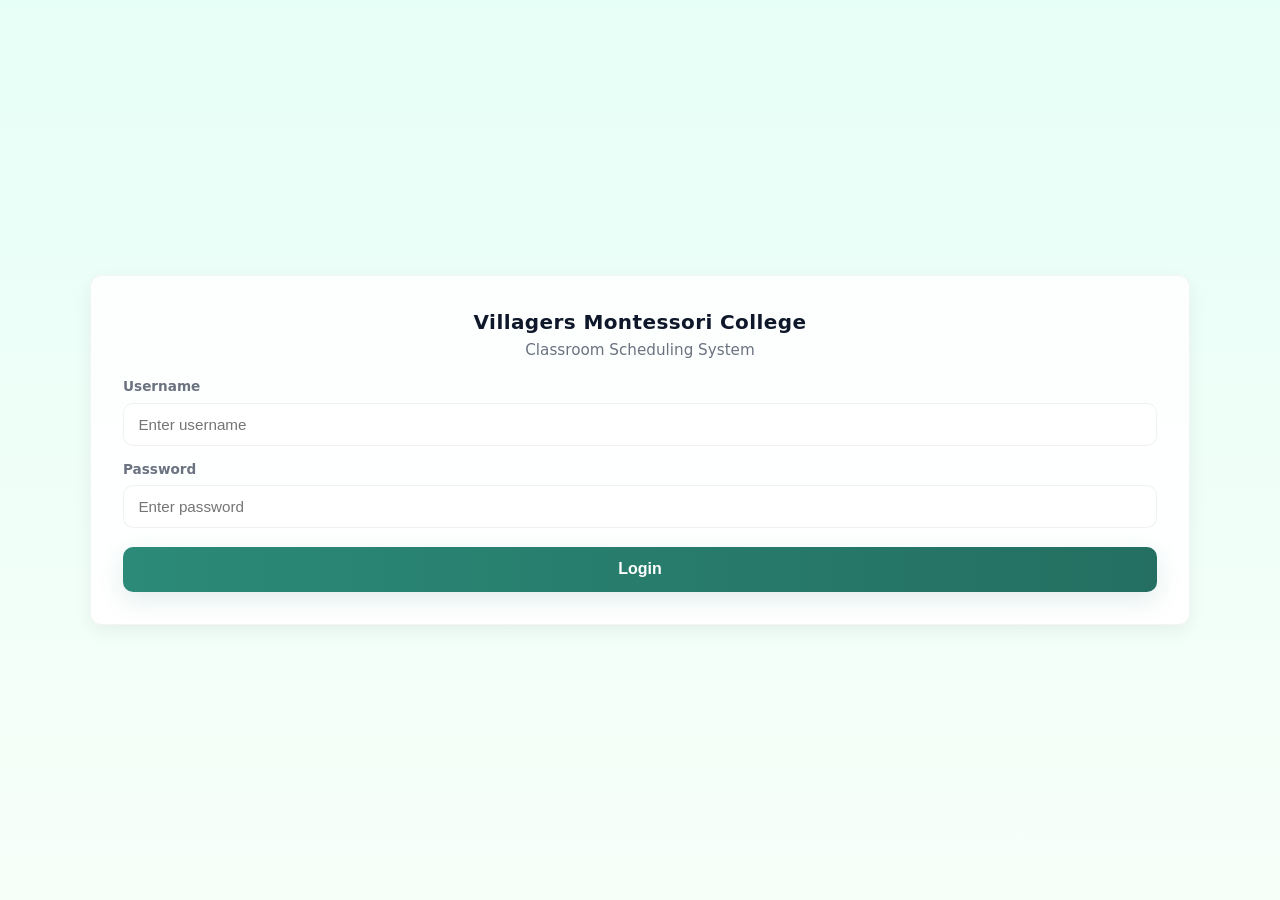
==== index.html @ 6dc5c421 "Add files via upload" ====
<!DOCTYPE html>
<html>
<head>
<title>Classroom Scheduling System</title>
<!-- ...existing code... -->
<style>
    :root{
        --bg-1: #e6fff7;
        --bg-2: #f7fff9;
        --card: #ffffff;
        --muted: #6b7280;
        --accent-start: #2b8a78;
        --accent-end: #246f61;
        --radius: 14px;
        --shadow: 0 10px 30px rgba(20,20,30,0.08);
        --max-width: 420px;
        font-family: "Segoe UI", Roboto, "Helvetica Neue", Arial, sans-serif;
    }

    html,body{height:100%;margin:0}
    body.login-body{
        display:flex;
        align-items:center;
        justify-content:center;
        padding:2rem;
        background:linear-gradient(180deg, var(--bg-1) 0%, var(--bg-2) 100%);
        -webkit-font-smoothing:antialiased;
        -moz-osx-font-smoothing:grayscale;
        color:#0f172a;
    }

    .login-container{
        width:100%;
        max-width:var(--max-width);
        background: linear-gradient(180deg, rgba(255,255,255,0.85), rgba(255,255,255,0.95));
        border-radius:var(--radius);
        padding:2rem;
        box-shadow:var(--shadow);
        border:1px solid rgba(15,23,42,0.04);
        text-align:center;
    }

    .login-container h2{
        margin:0 0 .15rem 0;
        font-size:1.25rem;
        letter-spacing:0.02em;
    }
    .login-container h3{
        margin:0 0 1rem 0;
        font-size:0.95rem;
        color:var(--muted);
        font-weight:500;
    }

    form{margin-top:1rem; text-align:left}
    form label{
        display:block;
        font-size:.85rem;
        margin-bottom:.35rem;
        color:var(--muted);
        font-weight:600;
    }

    input[type="text"],
    input[type="password"]{
        width:100%;
        padding:.75rem .9rem;
        border-radius:10px;
        border:1px solid rgba(15,23,42,0.06);
        background: #fff;
        font-size:0.95rem;
        margin-bottom:0.9rem;
        transition:box-shadow .12s ease, transform .06s ease;
    }
    input[type="text"]:focus,
    input[type="password"]:focus{
        outline: none;
        box-shadow: 0 6px 18px rgba(43,138,120,0.08);
        transform: translateY(-1px);
        border-color: rgba(36,111,97,0.9);
    }

    button[type="submit"]{
        width:100%;
        padding:.85rem;
        border-radius:10px;
        border:0;
        cursor:pointer;
        font-weight:700;
        color:#fff;
        background: linear-gradient(90deg, var(--accent-start), var(--accent-end));
        box-shadow: 0 8px 24px rgba(43,138,120,0.14);
        font-size:1rem;
        margin-top:.25rem;
        transition: transform .12s ease, box-shadow .12s ease;
    }
    button[type="submit"]:hover{ transform: translateY(-3px); }

    /* small helper */
    .login-foot{
        margin-top:1rem;
        font-size:.85rem;
        color:var(--muted);
    }

    /* responsive tweaks */
    @media (max-width:420px){
        .login-container{ padding:1.25rem; border-radius:12px }
    }
</style>
<link rel="stylesheet" href="loginpage.css">
<!-- ...existing code... -->
</head>

<body class="login-body">

<div class="login-container">
    <h2>Villagers Montessori College</h2>
    <h3>Classroom Scheduling System</h3>

    <form action="dashboard.html">
        <label>Username</label>
        <input type="text" placeholder="Enter username" required>

        <label>Password</label>
        <input type="password" placeholder="Enter password" required>

        <button type="submit">Login</button>
    </form>
</div>

</body>
</html>
---- loginpage.css ----
:root{
    --bg: #f6faf7;
    --surface: #ffffff;
    --muted: #6b7280;
    --accent: #2b8a78;
    --accent-600: #246f61;
    --danger: #ef4444;
    --radius: 12px;
    --max-width: 1100px;
    --gap: 1rem;
    --shadow: 0 6px 18px rgba(20,20,30,0.06);
    --glass: rgba(255,255,255,0.6);
    font-family: Inter, ui-sans-serif, system-ui, -apple-system, "Segoe UI", Roboto, "Helvetica Neue", Arial;
}

*{box-sizing: border-box}
html,body{height:100%}
body{
    margin:0;
    background: linear-gradient(180deg, #f2fff9 0%, var(--bg) 100%);
    color: #0f172a;
    line-height:1.45;
    -webkit-font-smoothing:antialiased;
    -moz-osx-font-smoothing:grayscale;
}

.container{
    width:100%;
    max-width:var(--max-width);
    margin:0 auto;
    padding: clamp(1rem, 2.5vw, 2rem);
}

/* Header / Nav */
header{
    background: transparent;
    padding: .6rem 0;
}
.brand{
    display:flex;
    align-items:center;
    gap:.75rem;
    text-decoration:none;
    color:inherit;
    font-weight:600;
}
.logo{
    width:44px;
    height:44px;
    border-radius:10px;
    background:linear-gradient(135deg,var(--accent),var(--accent-600));
    display:inline-flex;
    align-items:center;
    justify-content:center;
    color:#fff;
    font-weight:700;
    box-shadow: var(--shadow);
}

nav{
    display:flex;
    gap: .6rem;
    align-items:center;
}
nav ul{list-style:none;margin:0;padding:0;display:flex;gap: .6rem;align-items:center}
nav a{
    text-decoration:none;
    color:var(--muted);
    padding: .45rem .6rem;
    border-radius:8px;
    transition: all .16s ease;
}
nav a:hover{color:var(--accent-600); background: rgba(43,138,120,0.06)}

/* Hero */
.hero{
    background: linear-gradient(180deg, rgba(43,138,120,0.06) 0%, transparent 60%);
    border-radius: var(--radius);
    padding: clamp(1.2rem, 3.6vw, 3rem);
    display:grid;
    grid-template-columns: 1fr;
    gap:1rem;
    align-items:center;
    margin:1rem 0;
}
.hero h1{
    margin:0 0 .4rem 0;
    font-size: clamp(1.4rem, 3.6vw, 2.4rem);
    line-height:1.05;
}
.hero p{margin:0;color:var(--muted)}

/* Controls */
.btn{
    display:inline-flex;
    align-items:center;
    gap:.6rem;
    padding:.6rem .9rem;
    border-radius:10px;
    border:0;
    cursor:pointer;
    font-weight:600;
    background:var(--surface);
    color:var(--accent-600);
    box-shadow: var(--shadow);
    transition: transform .12s ease, box-shadow .12s ease;
}
.btn:hover{transform:translateY(-2px)}
.btn-primary{
    background:linear-gradient(90deg,var(--accent),var(--accent-600));
    color:#fff;
    box-shadow: 0 8px 26px rgba(43,138,120,0.16);
}
.btn-ghost{
    background:transparent;
    color:var(--muted);
    box-shadow:none;
}

/* Cards / Grid */
.grid{
    display:grid;
    grid-template-columns: repeat(auto-fit, minmax(220px, 1fr));
    gap:var(--gap);
}
.card{
    background:var(--surface);
    padding:1rem;
    border-radius:12px;
    box-shadow: var(--shadow);
    border: 1px solid rgba(15,23,42,0.03);
}
.card h3{margin:.2rem 0 .4rem 0}
.card p{margin:0;color:var(--muted);font-size:.95rem}

/* Forms */
.form-row{display:flex;gap:.6rem;flex-wrap:wrap}
.input, textarea, select{
    width:100%;
    padding:.6rem .8rem;
    border-radius:10px;
    border:1px solid rgba(15,23,42,0.06);
    background: linear-gradient(180deg, #fff, var(--glass));
    font-size: .95rem;
}
.input:focus, textarea:focus, select:focus{
    outline:2px solid rgba(43,138,120,0.12);
    border-color:var(--accent-600);
}

/* Footer */
footer{
    margin-top:1.4rem;
    color:var(--muted);
    font-size:.9rem;
    text-align:center;
    padding:1rem 0;
}

/* Small utilities */
.kicker{font-size:.85rem;color:var(--accent-600);font-weight:700;letter-spacing:.02em}
.muted{color:var(--muted)}
.center{text-align:center}

/* Accessibility focus */
a:focus, button:focus, .input:focus{box-shadow:0 0 0 3px rgba(43,138,120,0.12);}

/* Responsive adjustments */
@media (min-width:900px){
    .hero{grid-template-columns: 1fr 360px}
}
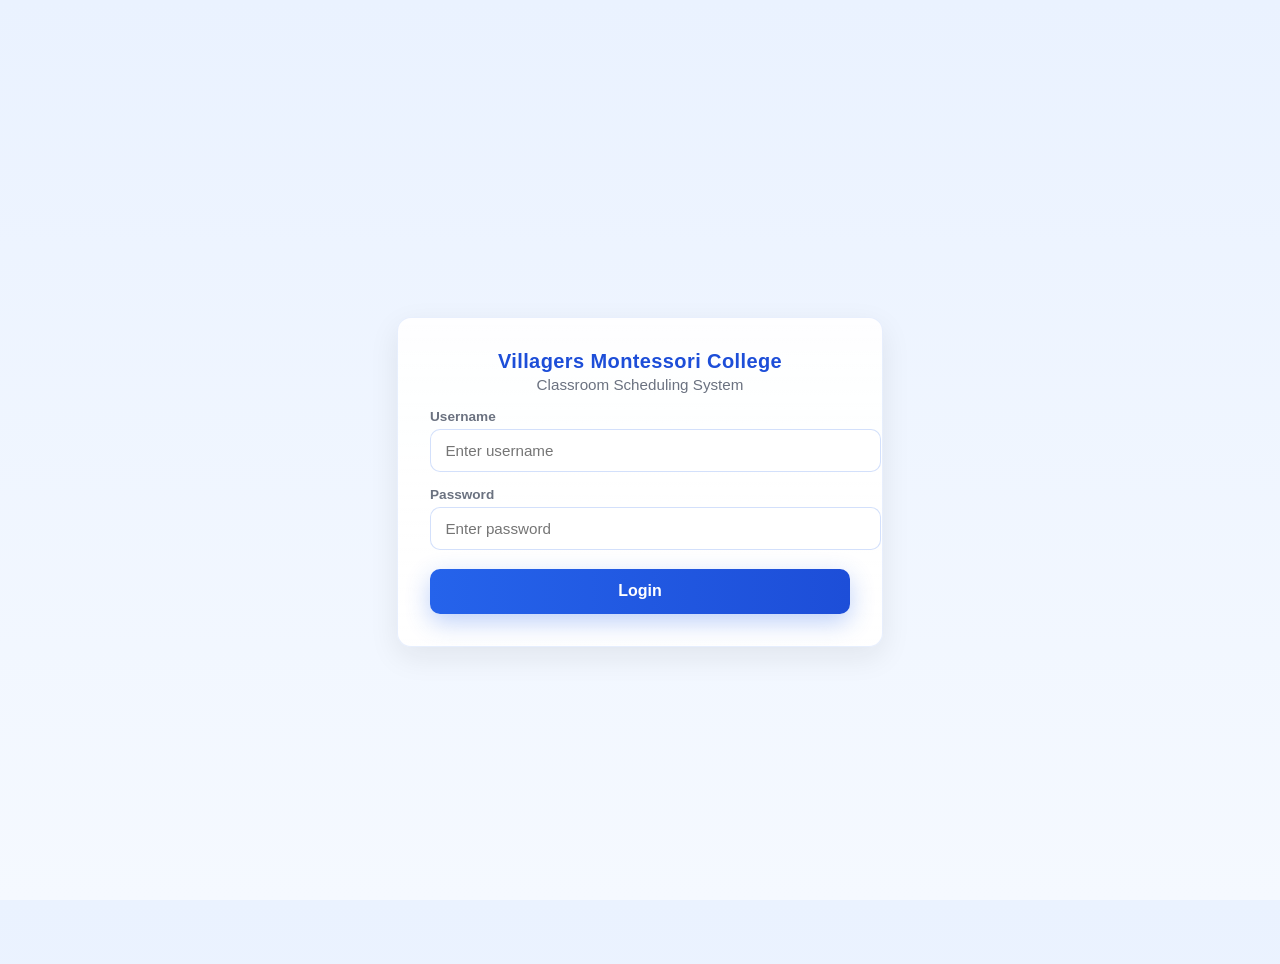
==== commit 5661b8d0: "Add files via upload" ====
--- a/index.html
+++ b/index.html
@@ -1,17 +1,17 @@
-
+<!-- login.html -->
 <!DOCTYPE html>
 <html>
 <head>
 <title>Classroom Scheduling System</title>
-<!-- ...existing code... -->
+<script src="script.js"></script>
 <style>
     :root{
-        --bg-1: #e6fff7;
-        --bg-2: #f7fff9;
+        --bg-1: #eaf2ff;
+        --bg-2: #f5f9ff;
         --card: #ffffff;
         --muted: #6b7280;
-        --accent-start: #2b8a78;
-        --accent-end: #246f61;
+        --accent-start: #2563eb;
+        --accent-end: #1d4ed8;
         --radius: 14px;
         --shadow: 0 10px 30px rgba(20,20,30,0.08);
         --max-width: 420px;
@@ -25,19 +25,17 @@
         justify-content:center;
         padding:2rem;
         background:linear-gradient(180deg, var(--bg-1) 0%, var(--bg-2) 100%);
-        -webkit-font-smoothing:antialiased;
-        -moz-osx-font-smoothing:grayscale;
         color:#0f172a;
     }
 
     .login-container{
         width:100%;
         max-width:var(--max-width);
-        background: linear-gradient(180deg, rgba(255,255,255,0.85), rgba(255,255,255,0.95));
+        background: linear-gradient(180deg, rgba(255,255,255,0.9), rgba(255,255,255,1));
         border-radius:var(--radius);
         padding:2rem;
         box-shadow:var(--shadow);
-        border:1px solid rgba(15,23,42,0.04);
+        border:1px solid rgba(37,99,235,0.1);
         text-align:center;
     }
 
@@ -45,6 +43,7 @@
         margin:0 0 .15rem 0;
         font-size:1.25rem;
         letter-spacing:0.02em;
+        color:#1d4ed8;
     }
     .login-container h3{
         margin:0 0 1rem 0;
@@ -67,7 +66,7 @@
         width:100%;
         padding:.75rem .9rem;
         border-radius:10px;
-        border:1px solid rgba(15,23,42,0.06);
+        border:1px solid rgba(37,99,235,0.2);
         background: #fff;
         font-size:0.95rem;
         margin-bottom:0.9rem;
@@ -76,9 +75,9 @@
     input[type="text"]:focus,
     input[type="password"]:focus{
         outline: none;
-        box-shadow: 0 6px 18px rgba(43,138,120,0.08);
+        box-shadow: 0 6px 18px rgba(37,99,235,0.2);
         transform: translateY(-1px);
-        border-color: rgba(36,111,97,0.9);
+        border-color: #2563eb;
     }
 
     button[type="submit"]{
@@ -90,33 +89,29 @@
         font-weight:700;
         color:#fff;
         background: linear-gradient(90deg, var(--accent-start), var(--accent-end));
-        box-shadow: 0 8px 24px rgba(43,138,120,0.14);
+        box-shadow: 0 8px 24px rgba(37,99,235,0.3);
         font-size:1rem;
         margin-top:.25rem;
         transition: transform .12s ease, box-shadow .12s ease;
     }
     button[type="submit"]:hover{ transform: translateY(-3px); }
 
-    /* small helper */
     .login-foot{
         margin-top:1rem;
         font-size:.85rem;
         color:var(--muted);
     }
 
-    /* responsive tweaks */
     @media (max-width:420px){
         .login-container{ padding:1.25rem; border-radius:12px }
     }
 </style>
-<link rel="stylesheet" href="loginpage.css">
-<!-- ...existing code... -->
 </head>
 
 <body class="login-body">
 
 <div class="login-container">
-    <h2>Villagers Montessori College</h2>
+    <h2 class="title">Villagers Montessori College</h2>
     <h3>Classroom Scheduling System</h3>
 
     <form action="dashboard.html">
@@ -131,4 +126,4 @@
 </div>
 
 </body>
-</html>+</html>
